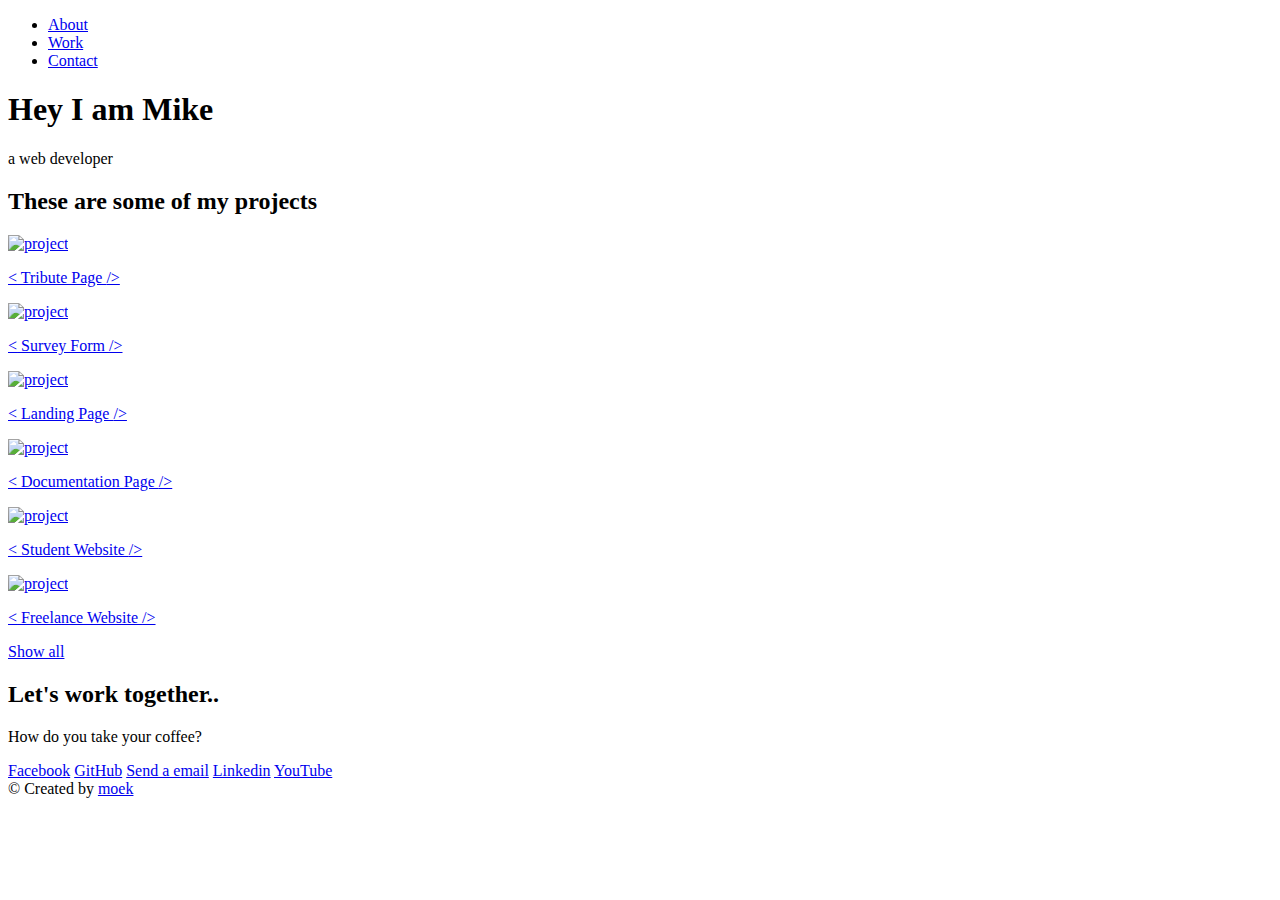
==== index.html @ c7a2a9cf "delete useless php files. Create js file. Change background picture on last project" ====
<!DOCTYPE html>
<html lang="en">
<head>
    <meta charset="UTF-8">
    <meta name="viewport" content="width=device-width, initial-scale=1.0">
    <link rel="icon" href="img/logo.png">
    <link rel="stylesheet" href="https://use.fontawesome.com/releases/v5.8.2/css/all.css" integrity="sha384-oS3vJWv+0UjzBfQzYUhtDYW+Pj2yciDJxpsK1OYPAYjqT085Qq/1cq5FLXAZQ7Ay" crossorigin="anonymous">
    <link href="https://fonts.googleapis.com/css?family=Poppins:200i,300,400&display=swap" rel="stylesheet" />
    <link href="https://fonts.googleapis.com/css?family=Raleway:700&display=swap" rel="stylesheet" />
    <link rel="stylesheet" href="css/style.css">

    <title>moek</title>
</head>
<body>
<!-- start nav -->

<nav id="navbar" class="nav">
  <ul class="nav-list">
    <li><a href="#welcome-section">About</a></li>
    <li><a href="#projects">Work</a></li>
    <li><a href="#contact">Contact</a></li>
  </ul>
</nav>

<!-- end nav -->

<!-- start welcome section -->

<section id="welcome-section" class="welcome-section">
  <h1>Hey I am Mike</h1>
  <p>a web developer</p>
</section>

<!-- end welcome section -->

<!-- start projects section -->
<section id="projects" class="projects-section">
  <h2 class="projects-section-header">These are some of my projects</h2>
  
  <div class="projects-grid">
    <!-- first item -->
    <a href="https://codepen.io/moek/full/PoZvLvr" target="_blank" class="project project-tile">
    <img class="project-image" src="https://raw.githubusercontent.com/freeCodeCamp/cdn/master/build/testable-projects-fcc/images/tribute.jpg" alt="project">
    <p class="project-title">
      <span class="code">&lt;</span>
      Tribute Page
      <span class="code"> &#47;&gt;</span>
    </p>
    </a>
    
     <!-- another item -->
    <a href="https://codepen.io/moek/full/XWXwQOx" target="_blank" class="project project-title">
      <img class="project-image" src="img/form.png" alt="project">
      <p class="project-title">
        <span class="code">&lt;</span>
        Survey Form
        <span class="code">&#47;&gt;</span>
      </p>
    </a>
    
    
    <!-- another item -->
      <a href="https://codepen.io/moekdev/full/eYJqbpz" target="_blank" class="project project-title">
      <img class="project-image" src="img/landing.png" alt="project">
      <p class="project-title">
        <span class="code">&lt;</span>
        Landing Page
        <span class="code">&#47;&gt;</span>
      </p>
    </a>
    
       <!-- another item -->
      <a href="https://codepen.io/moekdev/full/ExKjKmm" target="_blank" class="project project-title">
      <img class="project-image" src="img/documentation.png" alt="project">
      <p class="project-title">
        <span class="code">&lt;</span>
        Documentation Page
        <span class="code">&#47;&gt;</span>
      </p>
    </a>

    <!-- another item -->
    <a href="#" target="_blank" class="project project-title">
      <img class="project-image" src="img/student.png" alt="project">
      <p class="project-title">
        <span class="code">&lt;</span>
        Student Website
        <span class="code">&#47;&gt;</span>
      </p>
    </a>

    <!-- another item -->
    <a href="https://miloserdieomsk.ru" target="_blank" class="project project-title">
      <img class="project-image" src="img/miloserdie.png" alt="project">
      <p class="project-title">
        <span class="code">&lt;</span>
        Freelance Website
        <span class="code">&#47;&gt;</span>
      </p>
    </a>
  </div>
  
  <a href="projects.html" class="btn btn-show-all" target="_blank">Show all <i class="fas fa-chevron-right"></i>   
  </a>
</section>

<!-- end project section -->

<!-- start contact section -->

<section id="contact" class="contact-section">
  <div class="contact contact-section-header">
    <h2>Let's work together..</h2>
    <p>How do you take your coffee?</p>
  </div>
  
  <div class="contact-links">
    <!-- facebook -->
    <a href="https://www.facebook.com/moekdev" target="_blank" class="btn contact-details"> <i class="fab fa-facebook-square"></i> Facebook</a>

    <!-- github -->
    <a id="profile-link" href="https://github.com/moekdev" target="_blank" class="btn contact-details"><i class="fab fa-github"></i> GitHub</a>

    <!-- email -->
    <a href="mailto:moekdeveloper@gmail.com" class="btn contact-details" target="_blank"><i class="fas fa-at"></i> Send a email</a>

    <!-- linkedin -->
    <a href="https://www.linkedin.com/in/moekmyers/" class="btn contact-details" target="_blank"><i class="fab fa-linkedin-in"></i> Linkedin</a>

    <!-- youtube -->
    <a href="https://www.youtube.com/channel/UCJODJujAcKjr58gl_ltPmyg" class="btn contact-details" target="_blank"><i class="fab fa-youtube"></i> YouTube</a>
    
  </div>
</section>

<!-- end contact section -->

<!-- start footer section -->
<footer>
  
  &copy; Created by
 <a href="https://www.linkedin.com/in/audymyers/" target="_blank">moek</a>
</footer>

<!-- end footer section -->

<!-- js connection-->
<script type="text/javascript" src="js/main.js"></script>
</body>
</html>
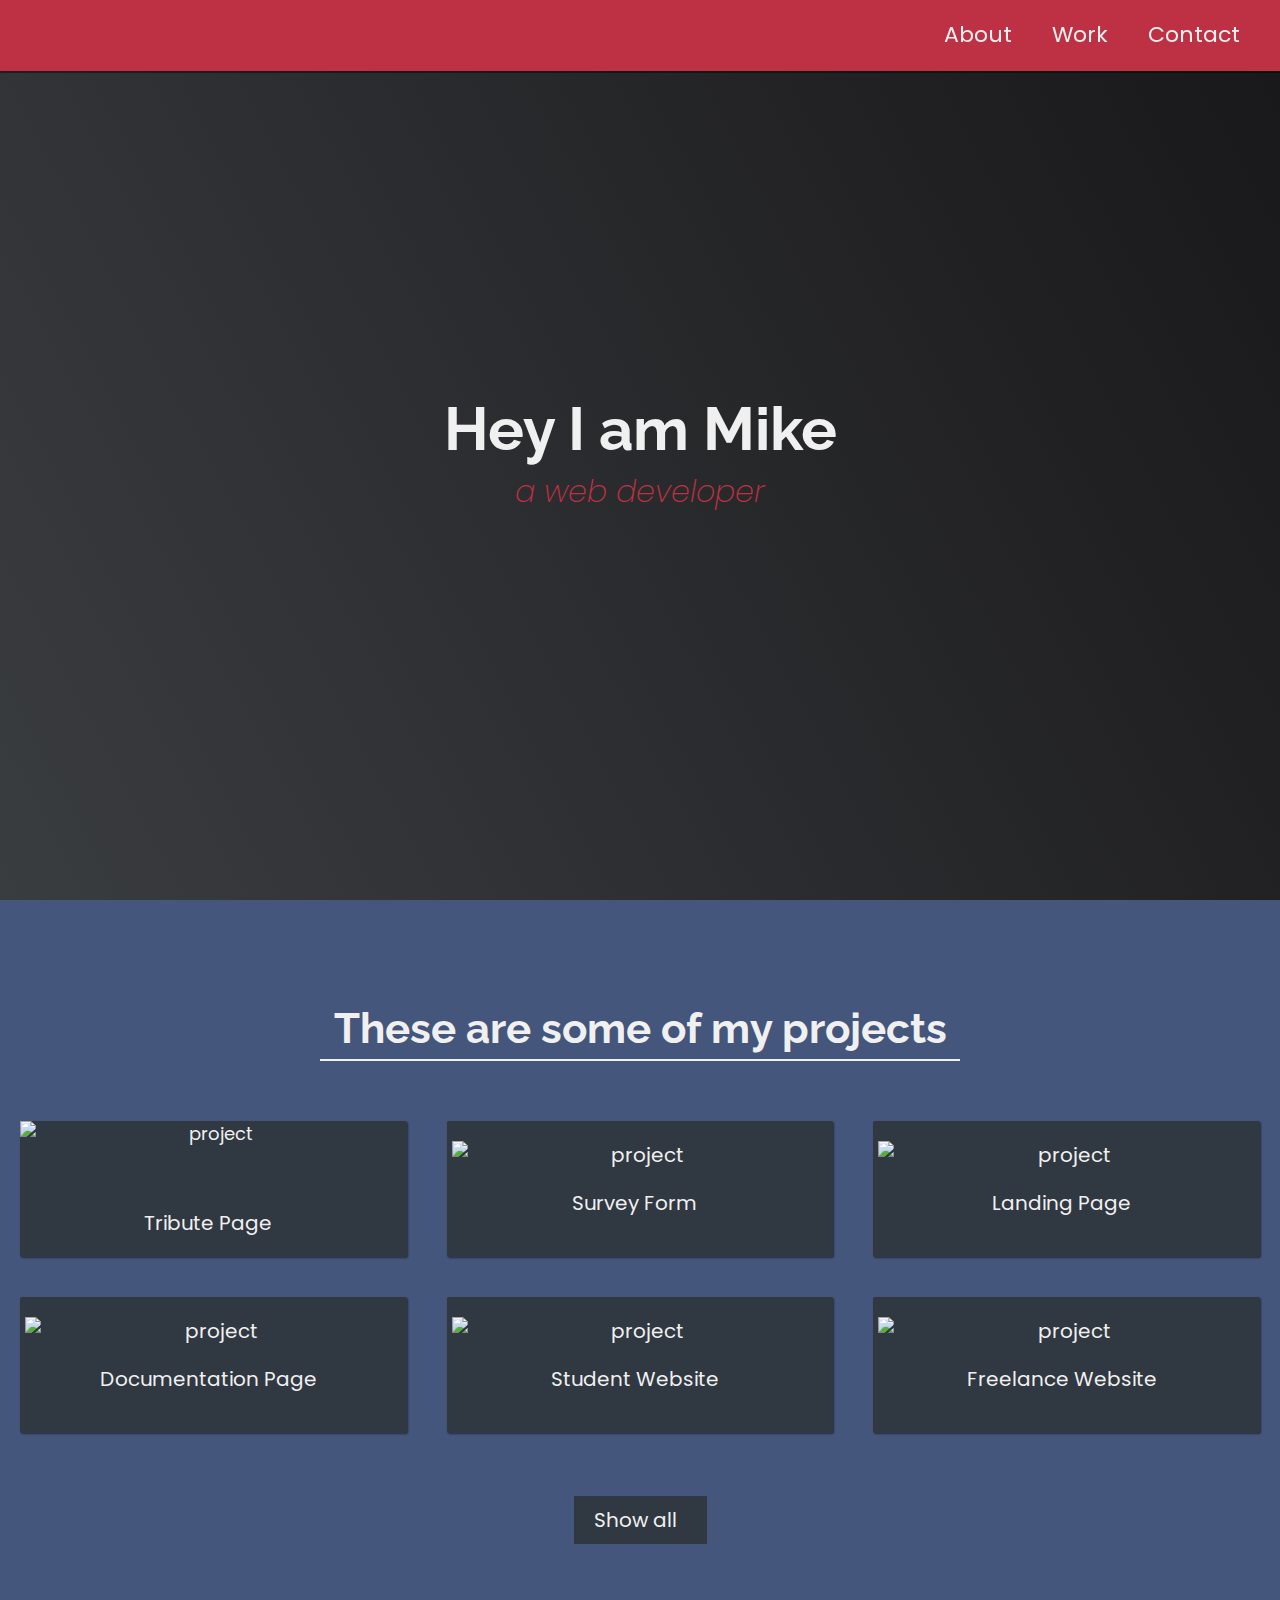
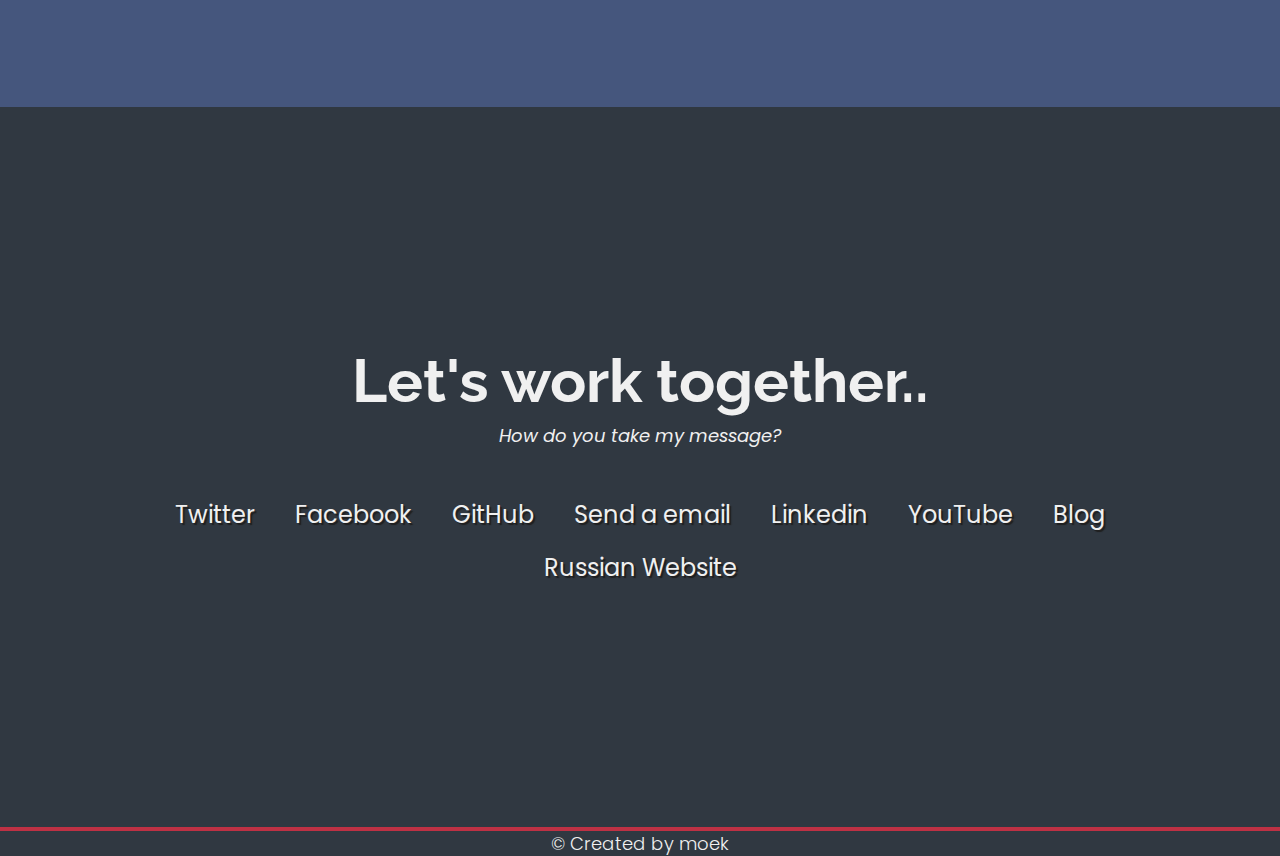
==== commit f22f294f: "synchronize links in both pages" ====
--- a/index.html
+++ b/index.html
@@ -111,24 +111,33 @@
 <section id="contact" class="contact-section">
   <div class="contact contact-section-header">
     <h2>Let's work together..</h2>
-    <p>How do you take your coffee?</p>
+    <p>How do you take my message?</p>
   </div>
   
   <div class="contact-links">
+    <!-- twitter -->
+    <a href="https://www.twitter.com/themackmyers" target="_blank" class="btn contact-details"> <i class="fab fa-twitter-square"></i> Twitter</a>
+
     <!-- facebook -->
-    <a href="https://www.facebook.com/moekdev" target="_blank" class="btn contact-details"> <i class="fab fa-facebook-square"></i> Facebook</a>
+    <a href="https://www.facebook.com/devmoek" target="_blank" class="btn contact-details"> <i class="fab fa-facebook-square"></i> Facebook</a>
 
     <!-- github -->
-    <a id="profile-link" href="https://github.com/moekdev" target="_blank" class="btn contact-details"><i class="fab fa-github"></i> GitHub</a>
+    <a id="profile-link" href="https://github.com/devmoek" target="_blank" class="btn contact-details"><i class="fab fa-github-square"></i> GitHub</a>
 
     <!-- email -->
     <a href="mailto:moekdeveloper@gmail.com" class="btn contact-details" target="_blank"><i class="fas fa-at"></i> Send a email</a>
 
     <!-- linkedin -->
-    <a href="https://www.linkedin.com/in/moekmyers/" class="btn contact-details" target="_blank"><i class="fab fa-linkedin-in"></i> Linkedin</a>
+    <a href="https://www.linkedin.com/in/devmoek/" class="btn contact-details" target="_blank"><i class="fab fa-linkedin-in"></i> Linkedin</a>
 
     <!-- youtube -->
     <a href="https://www.youtube.com/channel/UCJODJujAcKjr58gl_ltPmyg" class="btn contact-details" target="_blank"><i class="fab fa-youtube"></i> YouTube</a>
+
+    <!-- youtube -->
+      <a href="https://moek.substack.com" class="btn contact-details" target="_blank"><i class="fas fa-blog"></i> Blog</a>
+      
+    <!-- youtube -->
+    <a href="https://moek.website" class="btn contact-details" target="_blank"><i class="fas fa-link"></i> Russian Website</a>
     
   </div>
 </section>
--- a/css/style.css
+++ b/css/style.css
@@ -0,0 +1,368 @@
+/* Custom properties/variables  */
+:root {
+    --main-white: #f0f0f0;
+    --main-red: #be3144;
+    --main-blue: #45567d;
+    --main-gray: #303841;
+  }
+  
+  /* Base reset */
+  * {
+    margin: 0;
+    padding: 0;
+  }
+  
+  /* box-sizing and font sizing */
+  *,
+  *::before,
+  *::after {
+    box-sizing: inherit;
+  }
+  
+  html {
+    box-sizing: border-box;
+  
+    /* Set font size for easy rem calculations
+     * default document font size = 16px, 1rem = 16px, 100% = 16px
+     * (100% / 16px) * 10 = 62.5%, 1rem = 10px, 62.5% = 10px
+    */
+    font-size: 62.5%;
+    scroll-behavior: smooth;
+  }
+  
+  /* A few media query to set some font sizes at different screen sizes.
+   * This helps automate a bit of responsiveness.
+   * The trick is to use the rem unit for size values, margin and padding.
+   * Because rem is relative to the document font size
+   * when we scale up or down the font size on the document
+   * it will affect all properties using rem units for the values.
+  */
+  
+  /* I am using the em unit for breakpoints
+   * The calculation is the following
+   * screen size divided by browser base font size
+   * As an example: a breakpoint at 980px
+   * 980px / 16px = 61.25em
+  */
+  
+  /* 1200px / 16px = 75em */
+  @media (max-width: 75em) {
+    html {
+      font-size: 60%;
+    }
+  }
+  
+  /* 980px / 16px = 61.25em */
+  @media (max-width: 61.25em) {
+    html {
+      font-size: 58%;
+    }
+  }
+  
+  /* 460px / 16px = 28.75em */
+  @media (max-width: 28.75em) {
+    html {
+      font-size: 55%;
+    }
+  }
+  
+  /* Base styles */
+  
+  body {
+    font-family: 'Poppins', sans-serif;
+    font-size: 1.8rem; /* 18px */
+    font-weight: 400;
+    line-height: 1.4;
+    color: var(--main-white);
+  }
+  
+  h1,
+  h2 {
+    font-family: 'Raleway', sans-serif;
+    font-weight: 700;
+    text-align: center;
+  }
+  
+  h1 {
+    font-size: 6rem;
+  }
+  
+  h2 {
+    font-size: 4.2rem;
+  }
+  
+  ul {
+    list-style: none;
+  }
+  
+  a {
+    text-decoration: none;
+    color: var(--main-white);
+  }
+  
+  img {
+    display: block;
+    width: 100%;
+  }
+  
+  /* nav */
+  
+  .nav {
+    display: flex;
+    justify-content: flex-end;
+    position: fixed;
+    top: 0;
+    left: 0;
+    width: 100%;
+    background: var(--main-red);
+    box-shadow: 0 2px 0 rgba(0, 0, 0, 0.4);
+    z-index: 10;
+  }
+  
+  .nav-list {
+    display: flex;
+    margin-right: 2rem;
+  }
+  
+  @media (max-width: 28.75em) {
+    .nav {
+      justify-content: center;
+    }
+  
+    .nav-list {
+      margin: 0 1rem;
+    }
+  }
+  
+  .nav-list a {
+    display: block;
+    font-size: 2.2rem;
+    padding: 2rem;
+  }
+  
+  .nav-list a:hover {
+    background: var(--main-blue);
+  }
+  
+  /* Welcome section */
+  
+  .welcome-section {
+    display: flex;
+    flex-direction: column;
+    justify-content: center;
+    align-items: center;
+    width: 100%;
+    height: 100vh;
+    background-color: #000;
+    background-image: linear-gradient(62deg, #3a3d40 0%, #181719 100%);
+  }
+  
+  .welcome-section > p {
+    font-size: 3rem;
+    font-weight: 200;
+    font-style: italic;
+    color: var(--main-red);
+  }
+  
+  /* Projects section */
+  
+  .projects-section {
+    text-align: center;
+    padding: 10rem 2rem;
+    background: var(--main-blue);
+  }
+  
+  .projects-section-header {
+    max-width: 640px;
+    margin: 0 auto 6rem auto;
+    border-bottom: 0.2rem solid var(--main-white);
+  }
+  
+  @media (max-width: 28.75em) {
+    .projects-section-header {
+      font-size: 4rem;
+    }
+  }
+  
+  /* "Automagic" image grid using no media queries */
+  .projects-grid {
+    display: grid;
+    grid-template-columns: repeat(auto-fit, minmax(320px, 1fr));
+    grid-gap: 4rem;
+    width: 100%;
+    max-width: 1280px;
+    margin: 0 auto;
+  }
+  
+  @media (max-width: 30.625em) {
+    .projects-section {
+      padding: 6rem 1rem;
+    }
+  
+    .projects-grid {
+      grid-template-columns: 1fr;
+    }
+  }
+  
+  .project {
+    background: var(--main-gray);
+    box-shadow: 1px 1px 2px rgba(0, 0, 0, 0.5);
+    border-radius: 2px;
+  }
+  
+  .code {
+    color: var(--main-gray);
+    transition: color 0.3s ease-out;
+  }
+  
+  .project:hover .code {
+    color: #ff7f50;
+  }
+  
+  .project-image {
+    height: calc(100% - 6.8rem);
+    width: 100%;
+    object-fit: cover;
+  }
+  
+  .project-title {
+    font-size: 2rem;
+    padding: 2rem 0.5rem;
+  }
+  
+  .btn {
+    display: inline-block;
+    padding: 1rem 2rem;
+  }
+  
+  .btn-show-all {
+    font-size: 2rem;
+    background: var(--main-gray);
+    transition: background 0.3s ease-out;
+    margin: 7vh;
+  }
+  
+  .btn-show-all:hover {
+    background: var(--main-red);
+  }
+  
+  .btn-show-all:hover > i {
+    transform: translateX(2px);
+  }
+  
+  .btn-show-all > i {
+    margin-left: 10px;
+    transform: translateX(0);
+    transition: transform 0.3s ease-out;
+  }
+  
+  /* Contact section */
+  .contact-section {
+    display: flex;
+    flex-direction: column;
+    justify-content: center;
+    align-items: center;
+    text-align: center;
+    width: 100%;
+    height: 80vh;
+    padding: 0 2rem;
+    background: var(--main-gray);
+  }
+  
+  .contact-section-header > h2 {
+    font-size: 6rem;
+  }
+  
+  @media (max-width: 28.75em) {
+    .contact-section-header > h2 {
+      font-size: 4rem;
+    }
+  }
+  
+  .contact-section-header > p {
+    font-style: italic;
+  }
+  
+  .contact-links {
+    display: flex;
+    justify-content: center;
+    width: 100%;
+    max-width: 980px;
+    margin-top: 4rem;
+    flex-wrap: wrap;
+  }
+  
+  .contact-details {
+    font-size: 2.4rem;
+    text-shadow: 2px 2px 1px #1f1f1f;
+    transition: transform 0.3s ease-out;
+  }
+  
+  .contact-details:hover {
+    transform: translateY(8px);
+  }
+
+  /* twitter */
+  .contact-details:nth-child(1):hover {
+      color: #6998f7;
+  }
+
+  /* facebook */
+  .contact-details:nth-child(2):hover {
+    color: #4267B2;
+  }
+
+  /* github */
+  .contact-details:nth-child(3):hover {
+    color: #2B3137;
+  }
+
+  /* email */
+  .contact-details:nth-child(4):hover {
+    color: #0BC26A;
+  }
+
+  /* linkedin */
+  .contact-details:nth-child(5):hover {
+    color: #0E76A8;
+  }
+
+  /* youtube */
+.contact-details:nth-child(6):hover {
+  color: #ff0000;
+}
+
+  /* personal blog */
+  .contact-details:nth-child(7):hover {
+    color: #f3d653;
+  }
+
+    /* personal website in russian */
+    .contact-details:nth-child(8):hover {
+      color: #d6b6ff;
+    }
+
+  /* Footer */
+  
+  footer {
+    font-weight: 300;
+    text-align: center;
+    background: var(--main-gray);
+    border-top: 4px solid var(--main-red);
+  }
+  
+  
+  footer i {
+    vertical-align: middle;
+  }
+
+  footer a:hover {
+      color: #45567d;
+  }
+  
+  @media (max-width: 28.75em) {
+    footer {
+      flex-direction: column;
+      text-align: center;
+    }
+  }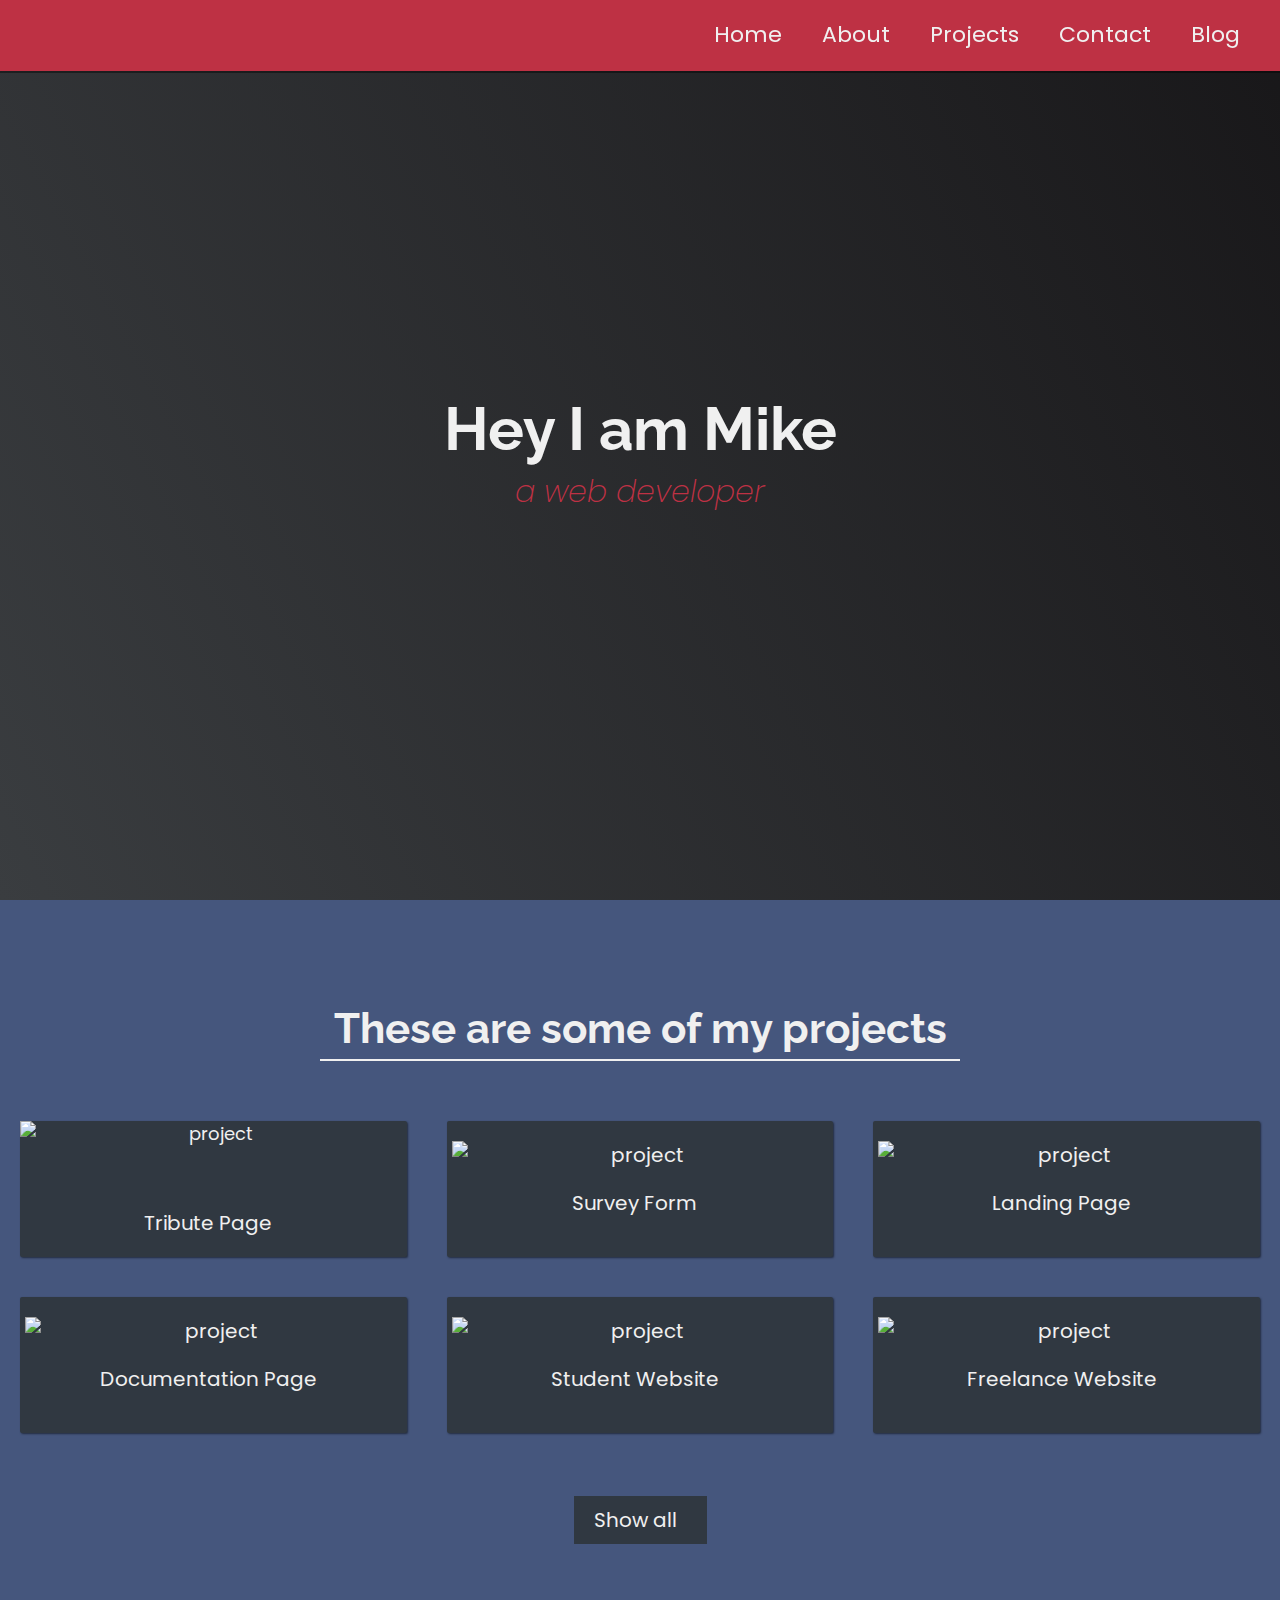
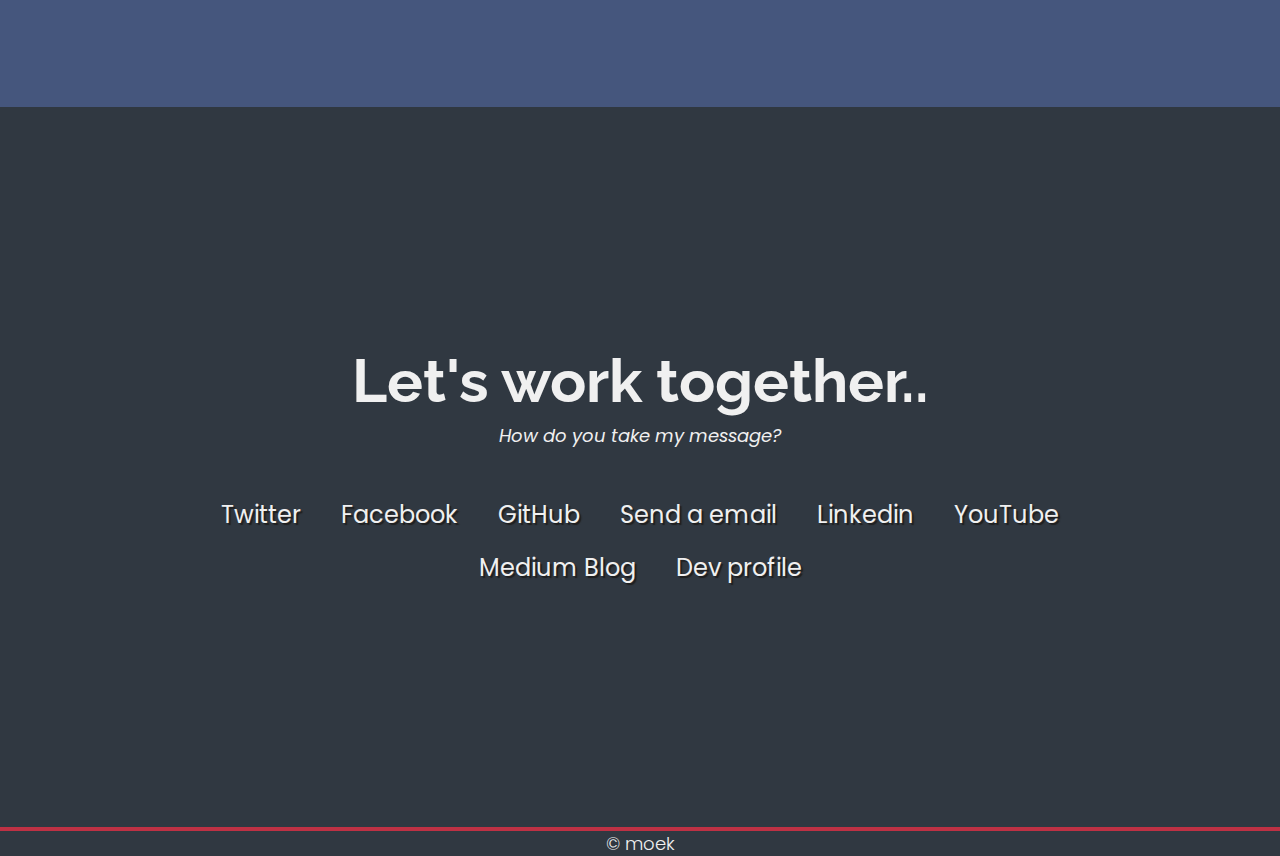
==== commit 650546a0: "before big changes" ====
--- a/index.html
+++ b/index.html
@@ -1,159 +1,176 @@
 <!DOCTYPE html>
 <html lang="en">
+
 <head>
-    <meta charset="UTF-8">
-    <meta name="viewport" content="width=device-width, initial-scale=1.0">
-    <link rel="icon" href="img/logo.png">
-    <link rel="stylesheet" href="https://use.fontawesome.com/releases/v5.8.2/css/all.css" integrity="sha384-oS3vJWv+0UjzBfQzYUhtDYW+Pj2yciDJxpsK1OYPAYjqT085Qq/1cq5FLXAZQ7Ay" crossorigin="anonymous">
-    <link href="https://fonts.googleapis.com/css?family=Poppins:200i,300,400&display=swap" rel="stylesheet" />
-    <link href="https://fonts.googleapis.com/css?family=Raleway:700&display=swap" rel="stylesheet" />
-    <link rel="stylesheet" href="css/style.css">
+  <meta charset="UTF-8">
+  <meta name="viewport" content="width=device-width, initial-scale=1.0">
+  <link rel="icon" href="img/logo.png">
+  <link rel="stylesheet" href="https://use.fontawesome.com/releases/v5.8.2/css/all.css"
+    integrity="sha384-oS3vJWv+0UjzBfQzYUhtDYW+Pj2yciDJxpsK1OYPAYjqT085Qq/1cq5FLXAZQ7Ay" crossorigin="anonymous">
+  <link href="https://fonts.googleapis.com/css?family=Poppins:200i,300,400&display=swap" rel="stylesheet" />
+  <link href="https://fonts.googleapis.com/css?family=Raleway:700&display=swap" rel="stylesheet" />
+  <link rel="stylesheet" href="css/style.css">
 
-    <title>moek</title>
+  <title>moek</title>
 </head>
+
 <body>
-<!-- start nav -->
+  <!-- start nav -->
 
-<nav id="navbar" class="nav">
-  <ul class="nav-list">
-    <li><a href="#welcome-section">About</a></li>
-    <li><a href="#projects">Work</a></li>
-    <li><a href="#contact">Contact</a></li>
-  </ul>
-</nav>
+  <nav id="navbar" class="nav">
+    <ul class="nav-list">
+      <li><a href="index.html">Home</a></li>
+      <li><a href="about.html">About</a></li>
+      <li><a href="projects.html">Projects</a></li>
+      <li><a href="contact.html">Contact</a></li>
+      <li><a href="blog.html">Blog</a></li>
+    </ul>
+  </nav>
 
-<!-- end nav -->
+  <!-- end nav -->
 
-<!-- start welcome section -->
+  <!-- start welcome section -->
 
-<section id="welcome-section" class="welcome-section">
-  <h1>Hey I am Mike</h1>
-  <p>a web developer</p>
-</section>
+  <section id="welcome-section" class="welcome-section">
+    <h1>Hey I am Mike</h1>
+    <p>a web developer</p>
+  </section>
 
-<!-- end welcome section -->
+  <!-- end welcome section -->
 
-<!-- start projects section -->
-<section id="projects" class="projects-section">
-  <h2 class="projects-section-header">These are some of my projects</h2>
-  
-  <div class="projects-grid">
-    <!-- first item -->
-    <a href="https://codepen.io/moek/full/PoZvLvr" target="_blank" class="project project-tile">
-    <img class="project-image" src="https://raw.githubusercontent.com/freeCodeCamp/cdn/master/build/testable-projects-fcc/images/tribute.jpg" alt="project">
-    <p class="project-title">
-      <span class="code">&lt;</span>
-      Tribute Page
-      <span class="code"> &#47;&gt;</span>
-    </p>
+  <!-- start projects section -->
+  <section id="projects" class="projects-section">
+    <h2 class="projects-section-header">These are some of my projects</h2>
+
+    <div class="projects-grid">
+      <!-- first item -->
+      <a href="https://codepen.io/moek/full/PoZvLvr" target="_blank" class="project project-tile">
+        <img class="project-image"
+          src="https://raw.githubusercontent.com/freeCodeCamp/cdn/master/build/testable-projects-fcc/images/tribute.jpg"
+          alt="project">
+        <p class="project-title">
+          <span class="code">&lt;</span>
+          Tribute Page
+          <span class="code"> &#47;&gt;</span>
+        </p>
+      </a>
+
+      <!-- another item -->
+      <a href="https://codepen.io/moek/full/XWXwQOx" target="_blank" class="project project-title">
+        <img class="project-image" src="img/form.png" alt="project">
+        <p class="project-title">
+          <span class="code">&lt;</span>
+          Survey Form
+          <span class="code">&#47;&gt;</span>
+        </p>
+      </a>
+
+
+      <!-- another item -->
+      <a href="https://codepen.io/moekdev/full/eYJqbpz" target="_blank" class="project project-title">
+        <img class="project-image" src="img/landing.png" alt="project">
+        <p class="project-title">
+          <span class="code">&lt;</span>
+          Landing Page
+          <span class="code">&#47;&gt;</span>
+        </p>
+      </a>
+
+      <!-- another item -->
+      <a href="https://codepen.io/moekdev/full/ExKjKmm" target="_blank" class="project project-title">
+        <img class="project-image" src="img/documentation.png" alt="project">
+        <p class="project-title">
+          <span class="code">&lt;</span>
+          Documentation Page
+          <span class="code">&#47;&gt;</span>
+        </p>
+      </a>
+
+      <!-- another item -->
+      <a href="#" target="_blank" class="project project-title">
+        <img class="project-image" src="img/student.png" alt="project">
+        <p class="project-title">
+          <span class="code">&lt;</span>
+          Student Website
+          <span class="code">&#47;&gt;</span>
+        </p>
+      </a>
+
+      <!-- another item -->
+      <a href="https://miloserdieomsk.ru" target="_blank" class="project project-title">
+        <img class="project-image" src="img/miloserdie.png" alt="project">
+        <p class="project-title">
+          <span class="code">&lt;</span>
+          Freelance Website
+          <span class="code">&#47;&gt;</span>
+        </p>
+      </a>
+    </div>
+
+    <a href="projects.html" class="btn btn-show-all" target="_blank">Show all <i class="fas fa-chevron-right"></i>
     </a>
+  </section>
+
+  <!-- end project section -->
+
+  <!-- start contact section -->
+
+  <section id="contact" class="contact-section">
+    <div class="contact contact-section-header">
+      <h2>Let's work together..</h2>
+      <p>How do you take my message?</p>
+    </div>
+
     
-     <!-- another item -->
-    <a href="https://codepen.io/moek/full/XWXwQOx" target="_blank" class="project project-title">
-      <img class="project-image" src="img/form.png" alt="project">
-      <p class="project-title">
-        <span class="code">&lt;</span>
-        Survey Form
-        <span class="code">&#47;&gt;</span>
-      </p>
-    </a>
-    
-    
-    <!-- another item -->
-      <a href="https://codepen.io/moekdev/full/eYJqbpz" target="_blank" class="project project-title">
-      <img class="project-image" src="img/landing.png" alt="project">
-      <p class="project-title">
-        <span class="code">&lt;</span>
-        Landing Page
-        <span class="code">&#47;&gt;</span>
-      </p>
-    </a>
-    
-       <!-- another item -->
-      <a href="https://codepen.io/moekdev/full/ExKjKmm" target="_blank" class="project project-title">
-      <img class="project-image" src="img/documentation.png" alt="project">
-      <p class="project-title">
-        <span class="code">&lt;</span>
-        Documentation Page
-        <span class="code">&#47;&gt;</span>
-      </p>
-    </a>
+    <div class="contact-links">
+      <!-- twitter -->
+      <a href="https://www.twitter.com/codemoek" target="_blank" class="btn contact-details">
+         <i class="fab fa-twitter-square"></i> Twitter</a>
 
-    <!-- another item -->
-    <a href="#" target="_blank" class="project project-title">
-      <img class="project-image" src="img/student.png" alt="project">
-      <p class="project-title">
-        <span class="code">&lt;</span>
-        Student Website
-        <span class="code">&#47;&gt;</span>
-      </p>
-    </a>
+      <!-- facebook -->
+      <a href="https://www.facebook.com/codemoek" target="_blank" class="btn contact-details"> 
+        <i class="fab fa-facebook-square"></i> Facebook</a>
 
-    <!-- another item -->
-    <a href="https://miloserdieomsk.ru" target="_blank" class="project project-title">
-      <img class="project-image" src="img/miloserdie.png" alt="project">
-      <p class="project-title">
-        <span class="code">&lt;</span>
-        Freelance Website
-        <span class="code">&#47;&gt;</span>
-      </p>
-    </a>
-  </div>
-  
-  <a href="projects.html" class="btn btn-show-all" target="_blank">Show all <i class="fas fa-chevron-right"></i>   
-  </a>
-</section>
+      <!-- github -->
+      <a id="profile-link" href="https://github.com/codemoek" target="_blank" class="btn contact-details">
+        <i class="fab fa-github-square"></i> GitHub</a>
 
-<!-- end project section -->
+      <!-- email -->
+      <a href="mailto:moekdeveloper@gmail.com" class="btn contact-details" target="_blank">
+        <i class="fas fa-at"></i> Send a email</a>
 
-<!-- start contact section -->
+      <!-- linkedin -->
+      <a href="https://www.linkedin.com/in/devmoek/" class="btn contact-details" target="_blank">
+        <i class="fab fa-linkedin-in"></i> Linkedin</a>
 
-<section id="contact" class="contact-section">
-  <div class="contact contact-section-header">
-    <h2>Let's work together..</h2>
-    <p>How do you take my message?</p>
-  </div>
-  
-  <div class="contact-links">
-    <!-- twitter -->
-    <a href="https://www.twitter.com/themackmyers" target="_blank" class="btn contact-details"> <i class="fab fa-twitter-square"></i> Twitter</a>
+      <!-- youtube -->
+      <a href="https://www.youtube.com/channel/UCJODJujAcKjr58gl_ltPmyg" class="btn contact-details" target="_blank">
+        <i class="fab fa-youtube"></i> YouTube</a>
 
-    <!-- facebook -->
-    <a href="https://www.facebook.com/devmoek" target="_blank" class="btn contact-details"> <i class="fab fa-facebook-square"></i> Facebook</a>
+      <!-- blog -->
+      <a href="https://codemoek.medium.com" class="btn contact-details" target="_blank">
+        <i class="fas fa-blog "></i> Medium Blog</a>
 
-    <!-- github -->
-    <a id="profile-link" href="https://github.com/devmoek" target="_blank" class="btn contact-details"><i class="fab fa-github-square"></i> GitHub</a>
+      <!-- dev.to profile -->
+      <a href="https://dev.to/moek" class="btn contact-details" target="_blank">
+        <i class="fab fa-dev"></i> Dev profile</a>
 
-    <!-- email -->
-    <a href="mailto:moekdeveloper@gmail.com" class="btn contact-details" target="_blank"><i class="fas fa-at"></i> Send a email</a>
+    </div>
+  </section>
 
-    <!-- linkedin -->
-    <a href="https://www.linkedin.com/in/devmoek/" class="btn contact-details" target="_blank"><i class="fab fa-linkedin-in"></i> Linkedin</a>
+  <!-- end contact section -->
 
-    <!-- youtube -->
-    <a href="https://www.youtube.com/channel/UCJODJujAcKjr58gl_ltPmyg" class="btn contact-details" target="_blank"><i class="fab fa-youtube"></i> YouTube</a>
+  <!-- start footer section -->
+  <footer>
 
-    <!-- youtube -->
-      <a href="https://moek.substack.com" class="btn contact-details" target="_blank"><i class="fas fa-blog"></i> Blog</a>
-      
-    <!-- youtube -->
-    <a href="https://moek.website" class="btn contact-details" target="_blank"><i class="fas fa-link"></i> Russian Website</a>
-    
-  </div>
-</section>
+    &copy;
+    <a href="https://www.linkedin.com/in/codemoek/" target="_blank">moek</a>
+  </footer>
 
-<!-- end contact section -->
+  <!-- end footer section -->
 
-<!-- start footer section -->
-<footer>
-  
-  &copy; Created by
- <a href="https://www.linkedin.com/in/audymyers/" target="_blank">moek</a>
-</footer>
+  <!-- js connection-->
+  <script type="text/javascript" src="js/main.js"></script>
+</body>
 
-<!-- end footer section -->
-
-<!-- js connection-->
-<script type="text/javascript" src="js/main.js"></script>
-</body>
 </html>--- a/css/style.css
+++ b/css/style.css
@@ -1,368 +1,370 @@
 /* Custom properties/variables  */
 :root {
-    --main-white: #f0f0f0;
-    --main-red: #be3144;
-    --main-blue: #45567d;
-    --main-gray: #303841;
-  }
-  
-  /* Base reset */
-  * {
-    margin: 0;
-    padding: 0;
-  }
-  
-  /* box-sizing and font sizing */
-  *,
-  *::before,
-  *::after {
-    box-sizing: inherit;
-  }
-  
-  html {
-    box-sizing: border-box;
-  
-    /* Set font size for easy rem calculations
+  --main-white: #f0f0f0;
+  --main-red: #be3144;
+  --main-blue: #45567d;
+  --main-gray: #303841;
+}
+
+/* Base reset */
+* {
+  margin: 0;
+  padding: 0;
+}
+
+/* box-sizing and font sizing */
+*,
+*::before,
+*::after {
+  box-sizing: inherit;
+}
+
+html {
+  box-sizing: border-box;
+
+  /* Set font size for easy rem calculations
      * default document font size = 16px, 1rem = 16px, 100% = 16px
      * (100% / 16px) * 10 = 62.5%, 1rem = 10px, 62.5% = 10px
     */
-    font-size: 62.5%;
-    scroll-behavior: smooth;
-  }
-  
-  /* A few media query to set some font sizes at different screen sizes.
+  font-size: 62.5%;
+  scroll-behavior: smooth;
+}
+
+/* A few media query to set some font sizes at different screen sizes.
    * This helps automate a bit of responsiveness.
    * The trick is to use the rem unit for size values, margin and padding.
    * Because rem is relative to the document font size
    * when we scale up or down the font size on the document
    * it will affect all properties using rem units for the values.
   */
-  
-  /* I am using the em unit for breakpoints
+
+/* I am using the em unit for breakpoints
    * The calculation is the following
    * screen size divided by browser base font size
    * As an example: a breakpoint at 980px
    * 980px / 16px = 61.25em
   */
-  
-  /* 1200px / 16px = 75em */
-  @media (max-width: 75em) {
-    html {
-      font-size: 60%;
-    }
-  }
-  
-  /* 980px / 16px = 61.25em */
-  @media (max-width: 61.25em) {
-    html {
-      font-size: 58%;
-    }
-  }
-  
-  /* 460px / 16px = 28.75em */
-  @media (max-width: 28.75em) {
-    html {
-      font-size: 55%;
-    }
-  }
-  
-  /* Base styles */
-  
-  body {
-    font-family: 'Poppins', sans-serif;
-    font-size: 1.8rem; /* 18px */
-    font-weight: 400;
-    line-height: 1.4;
-    color: var(--main-white);
-  }
-  
-  h1,
-  h2 {
-    font-family: 'Raleway', sans-serif;
-    font-weight: 700;
-    text-align: center;
-  }
-  
-  h1 {
-    font-size: 6rem;
-  }
-  
-  h2 {
-    font-size: 4.2rem;
-  }
-  
-  ul {
-    list-style: none;
-  }
-  
-  a {
-    text-decoration: none;
-    color: var(--main-white);
-  }
-  
-  img {
-    display: block;
-    width: 100%;
-  }
-  
-  /* nav */
-  
+
+/* 1200px / 16px = 75em */
+@media (max-width: 75em) {
+  html {
+    font-size: 60%;
+  }
+}
+
+/* 980px / 16px = 61.25em */
+@media (max-width: 61.25em) {
+  html {
+    font-size: 58%;
+  }
+}
+
+
+/* 460px / 16px = 28.75em */
+@media (max-width: 28.75em) {
+  html {
+    font-size: 55%;
+  }
+}
+
+/* Base styles */
+
+body {
+  font-family: 'Poppins', sans-serif;
+  font-size: 1.8rem;
+  /* 18px */
+  font-weight: 400;
+  line-height: 1.4;
+  color: var(--main-white);
+}
+
+h1,
+h2 {
+  font-family: 'Raleway', sans-serif;
+  font-weight: 700;
+  text-align: center;
+}
+
+h1 {
+  font-size: 6rem;
+}
+
+h2 {
+  font-size: 4.2rem;
+}
+
+ul {
+  list-style: none;
+}
+
+a {
+  text-decoration: none;
+  color: var(--main-white);
+}
+
+img {
+  display: block;
+  width: 100%;
+}
+
+/* nav */
+
+.nav {
+  display: flex;
+  justify-content: flex-end;
+  position: fixed;
+  top: 0;
+  left: 0;
+  width: 100%;
+  background: var(--main-red);
+  box-shadow: 0 2px 0 rgba(0, 0, 0, 0.4);
+  z-index: 10;
+}
+
+.nav-list {
+  display: flex;
+  margin-right: 2rem;
+}
+
+@media (max-width: 28.75em) {
   .nav {
-    display: flex;
-    justify-content: flex-end;
-    position: fixed;
-    top: 0;
-    left: 0;
-    width: 100%;
-    background: var(--main-red);
-    box-shadow: 0 2px 0 rgba(0, 0, 0, 0.4);
-    z-index: 10;
-  }
-  
+    justify-content: center;
+  }
+
   .nav-list {
-    display: flex;
-    margin-right: 2rem;
-  }
-  
-  @media (max-width: 28.75em) {
-    .nav {
-      justify-content: center;
-    }
-  
-    .nav-list {
-      margin: 0 1rem;
-    }
-  }
-  
-  .nav-list a {
-    display: block;
-    font-size: 2.2rem;
-    padding: 2rem;
-  }
-  
-  .nav-list a:hover {
-    background: var(--main-blue);
-  }
-  
-  /* Welcome section */
-  
-  .welcome-section {
-    display: flex;
-    flex-direction: column;
-    justify-content: center;
-    align-items: center;
-    width: 100%;
-    height: 100vh;
-    background-color: #000;
-    background-image: linear-gradient(62deg, #3a3d40 0%, #181719 100%);
-  }
-  
-  .welcome-section > p {
-    font-size: 3rem;
-    font-weight: 200;
-    font-style: italic;
-    color: var(--main-red);
-  }
-  
-  /* Projects section */
-  
+    margin: 0 1rem;
+  }
+}
+
+.nav-list a {
+  display: block;
+  font-size: 2.2rem;
+  padding: 2rem;
+}
+
+.nav-list a:hover {
+  background: var(--main-blue);
+}
+
+/* Welcome section */
+
+.welcome-section {
+  display: flex;
+  flex-direction: column;
+  justify-content: center;
+  align-items: center;
+  width: 100%;
+  height: 100vh;
+  background-color: #000;
+  background-image: linear-gradient(62deg, #3a3d40 0%, #181719 100%);
+}
+
+.welcome-section>p {
+  font-size: 3rem;
+  font-weight: 200;
+  font-style: italic;
+  color: var(--main-red);
+}
+
+/* Projects section */
+
+.projects-section {
+  text-align: center;
+  padding: 10rem 2rem;
+  background: var(--main-blue);
+}
+
+.projects-section-header {
+  max-width: 640px;
+  margin: 0 auto 6rem auto;
+  border-bottom: 0.2rem solid var(--main-white);
+}
+
+@media (max-width: 28.75em) {
+  .projects-section-header {
+    font-size: 4rem;
+  }
+}
+
+/* "Automagic" image grid using no media queries */
+.projects-grid {
+  display: grid;
+  grid-template-columns: repeat(auto-fit, minmax(320px, 1fr));
+  grid-gap: 4rem;
+  width: 100%;
+  max-width: 1280px;
+  margin: 0 auto;
+}
+
+@media (max-width: 30.625em) {
   .projects-section {
-    text-align: center;
-    padding: 10rem 2rem;
-    background: var(--main-blue);
-  }
-  
-  .projects-section-header {
-    max-width: 640px;
-    margin: 0 auto 6rem auto;
-    border-bottom: 0.2rem solid var(--main-white);
-  }
-  
-  @media (max-width: 28.75em) {
-    .projects-section-header {
-      font-size: 4rem;
-    }
-  }
-  
-  /* "Automagic" image grid using no media queries */
+    padding: 6rem 1rem;
+  }
+
   .projects-grid {
-    display: grid;
-    grid-template-columns: repeat(auto-fit, minmax(320px, 1fr));
-    grid-gap: 4rem;
-    width: 100%;
-    max-width: 1280px;
-    margin: 0 auto;
-  }
-  
-  @media (max-width: 30.625em) {
-    .projects-section {
-      padding: 6rem 1rem;
-    }
-  
-    .projects-grid {
-      grid-template-columns: 1fr;
-    }
-  }
-  
-  .project {
-    background: var(--main-gray);
-    box-shadow: 1px 1px 2px rgba(0, 0, 0, 0.5);
-    border-radius: 2px;
-  }
-  
-  .code {
-    color: var(--main-gray);
-    transition: color 0.3s ease-out;
-  }
-  
-  .project:hover .code {
-    color: #ff7f50;
-  }
-  
-  .project-image {
-    height: calc(100% - 6.8rem);
-    width: 100%;
-    object-fit: cover;
-  }
-  
-  .project-title {
-    font-size: 2rem;
-    padding: 2rem 0.5rem;
-  }
-  
-  .btn {
-    display: inline-block;
-    padding: 1rem 2rem;
-  }
-  
-  .btn-show-all {
-    font-size: 2rem;
-    background: var(--main-gray);
-    transition: background 0.3s ease-out;
-    margin: 7vh;
-  }
-  
-  .btn-show-all:hover {
-    background: var(--main-red);
-  }
-  
-  .btn-show-all:hover > i {
-    transform: translateX(2px);
-  }
-  
-  .btn-show-all > i {
-    margin-left: 10px;
-    transform: translateX(0);
-    transition: transform 0.3s ease-out;
-  }
-  
-  /* Contact section */
-  .contact-section {
-    display: flex;
-    flex-direction: column;
-    justify-content: center;
-    align-items: center;
-    text-align: center;
-    width: 100%;
-    height: 80vh;
-    padding: 0 2rem;
-    background: var(--main-gray);
-  }
-  
-  .contact-section-header > h2 {
-    font-size: 6rem;
-  }
-  
-  @media (max-width: 28.75em) {
-    .contact-section-header > h2 {
-      font-size: 4rem;
-    }
-  }
-  
-  .contact-section-header > p {
-    font-style: italic;
-  }
-  
-  .contact-links {
-    display: flex;
-    justify-content: center;
-    width: 100%;
-    max-width: 980px;
-    margin-top: 4rem;
-    flex-wrap: wrap;
-  }
-  
-  .contact-details {
-    font-size: 2.4rem;
-    text-shadow: 2px 2px 1px #1f1f1f;
-    transition: transform 0.3s ease-out;
-  }
-  
-  .contact-details:hover {
-    transform: translateY(8px);
-  }
-
-  /* twitter */
-  .contact-details:nth-child(1):hover {
-      color: #6998f7;
-  }
-
-  /* facebook */
-  .contact-details:nth-child(2):hover {
-    color: #4267B2;
-  }
-
-  /* github */
-  .contact-details:nth-child(3):hover {
-    color: #2B3137;
-  }
-
-  /* email */
-  .contact-details:nth-child(4):hover {
-    color: #0BC26A;
-  }
-
-  /* linkedin */
-  .contact-details:nth-child(5):hover {
-    color: #0E76A8;
-  }
-
-  /* youtube */
+    grid-template-columns: 1fr;
+  }
+}
+
+.project {
+  background: var(--main-gray);
+  box-shadow: 1px 1px 2px rgba(0, 0, 0, 0.5);
+  border-radius: 2px;
+}
+
+.code {
+  color: var(--main-gray);
+  transition: color 0.3s ease-out;
+}
+
+.project:hover .code {
+  color: #ff7f50;
+}
+
+.project-image {
+  height: calc(100% - 6.8rem);
+  width: 100%;
+  object-fit: cover;
+}
+
+.project-title {
+  font-size: 2rem;
+  padding: 2rem 0.5rem;
+}
+
+.btn {
+  display: inline-block;
+  padding: 1rem 2rem;
+}
+
+.btn-show-all {
+  font-size: 2rem;
+  background: var(--main-gray);
+  transition: background 0.3s ease-out;
+  margin: 7vh;
+}
+
+.btn-show-all:hover {
+  background: var(--main-red);
+}
+
+.btn-show-all:hover>i {
+  transform: translateX(2px);
+}
+
+.btn-show-all>i {
+  margin-left: 10px;
+  transform: translateX(0);
+  transition: transform 0.3s ease-out;
+}
+
+/* Contact section */
+.contact-section {
+  display: flex;
+  flex-direction: column;
+  justify-content: center;
+  align-items: center;
+  text-align: center;
+  width: 100%;
+  height: 80vh;
+  padding: 0 2rem;
+  background: var(--main-gray);
+}
+
+.contact-section-header>h2 {
+  font-size: 6rem;
+}
+
+@media (max-width: 28.75em) {
+  .contact-section-header>h2 {
+    font-size: 4rem;
+  }
+}
+
+.contact-section-header>p {
+  font-style: italic;
+}
+
+.contact-links {
+  display: flex;
+  justify-content: center;
+  width: 100%;
+  max-width: 980px;
+  margin-top: 4rem;
+  flex-wrap: wrap;
+}
+
+.contact-details {
+  font-size: 2.4rem;
+  text-shadow: 2px 2px 1px #1f1f1f;
+  transition: transform 0.3s ease-out;
+}
+
+.contact-details:hover {
+  transform: translateY(8px);
+}
+
+/* twitter */
+.contact-details:nth-child(1):hover {
+  color: #6998f7;
+}
+
+/* facebook */
+.contact-details:nth-child(2):hover {
+  color: #4267B2;
+}
+
+/* github */
+.contact-details:nth-child(3):hover {
+  color: #2B3137;
+}
+
+/* email */
+.contact-details:nth-child(4):hover {
+  color: #0BC26A;
+}
+
+/* linkedin */
+.contact-details:nth-child(5):hover {
+  color: #0E76A8;
+}
+
+/* youtube */
 .contact-details:nth-child(6):hover {
   color: #ff0000;
 }
 
-  /* personal blog */
-  .contact-details:nth-child(7):hover {
-    color: #f3d653;
-  }
-
-    /* personal website in russian */
-    .contact-details:nth-child(8):hover {
-      color: #d6b6ff;
-    }
-
-  /* Footer */
-  
+/* personal blog */
+.contact-details:nth-child(7):hover {
+  color: #f3d653;
+}
+
+/* personal website in russian */
+.contact-details:nth-child(8):hover {
+  color: #d6b6ff;
+}
+
+/* Footer */
+
+footer {
+  font-weight: 300;
+  text-align: center;
+  background: var(--main-gray);
+  border-top: 4px solid var(--main-red);
+}
+
+
+footer i {
+  vertical-align: middle;
+}
+
+footer a:hover {
+  color: #45567d;
+}
+
+@media (max-width: 28.75em) {
   footer {
-    font-weight: 300;
+    flex-direction: column;
     text-align: center;
-    background: var(--main-gray);
-    border-top: 4px solid var(--main-red);
-  }
-  
-  
-  footer i {
-    vertical-align: middle;
-  }
-
-  footer a:hover {
-      color: #45567d;
-  }
-  
-  @media (max-width: 28.75em) {
-    footer {
-      flex-direction: column;
-      text-align: center;
-    }
-  }+  }
+}